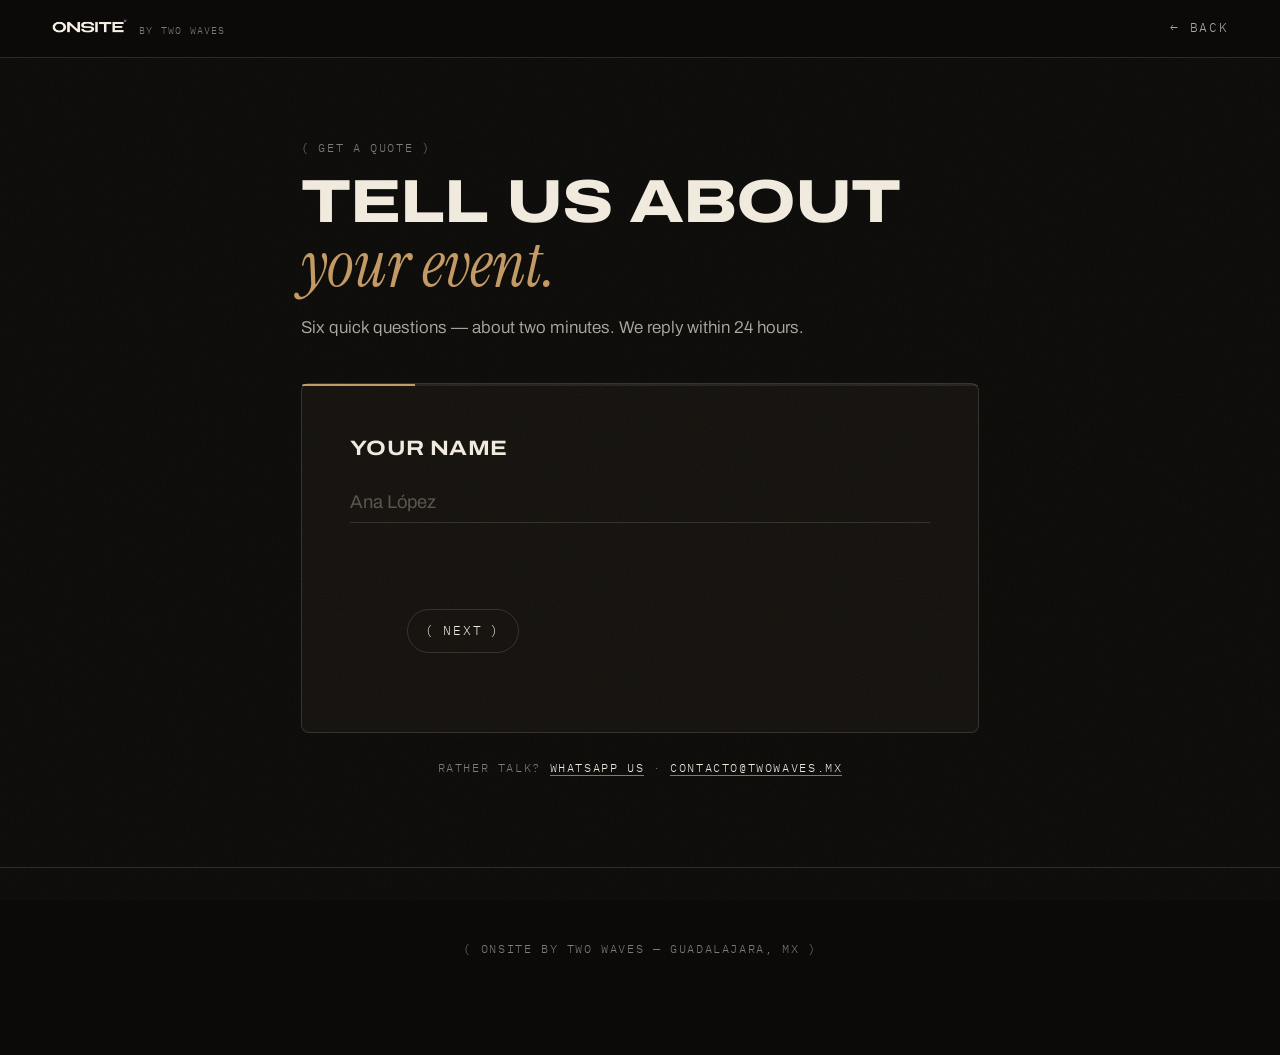
==== quote.html @ 9e3ef3dd "Canonicals apuntan a la URL de producción www.twowaves.mx/onsite/ El sitio se publica como subruta d" ====
<!DOCTYPE html>
<html lang="en">
<head>
  <meta charset="UTF-8">
  <meta name="viewport" content="width=device-width, initial-scale=1.0">
  <meta name="theme-color" content="#0b0a08">
  <title>Get a quote — ONSITE by Two Waves</title>
  <meta name="description" content="Tell us about your event and get a tailored quote for photo and film coverage. We reply within 24 hours.">
  <meta name="robots" content="noindex">
  <link rel="canonical" href="https://www.twowaves.mx/onsite/quote.html">
  <link rel="icon" type="image/svg+xml" href="img/favicon.svg">
  <link rel="preconnect" href="https://fonts.googleapis.com">
  <link rel="preconnect" href="https://fonts.gstatic.com" crossorigin>
  <link href="https://fonts.googleapis.com/css2?family=Archivo:wdth,wght@62.5..125,300..900&family=IBM+Plex+Mono:wght@400;500&family=Instrument+Serif:ital@0;1&display=swap" rel="stylesheet">
  <link rel="stylesheet" href="css/estilo.css?v=7">
</head>
<body class="pagina-simple">

  <!-- ══════════ NAVEGACIÓN MÍNIMA ══════════ -->
  <header class="nav nav--simple">
    <a class="nav_logo" href="index.html" aria-label="ONSITE — home">
      <img src="img/wordmark-cream.png" alt="ONSITE">
      <span class="nav_sello">by Two Waves</span>
    </a>
    <a class="enlace-flecha nav_atras" href="index.html"><span aria-hidden="true">←</span> Back</a>
  </header>

  <main class="quote" id="contenido">
    <div class="quote_intro">
      <p class="etiqueta">( Get a quote )</p>
      <h1 class="quote_titulo">Tell us about<br><span class="serif">your event.</span></h1>
      <p class="quote_sub">Six quick questions — about two minutes. We reply within 24 hours.</p>
    </div>

    <form class="flujo" id="form-cotiza" novalidate>
      <div class="flujo_progreso" aria-hidden="true"><span class="flujo_fill"></span></div>

      <div class="flujo_paso activa" data-paso>
        <label for="c-nombre">Your name</label>
        <input id="c-nombre" name="nombre" type="text" autocomplete="name" placeholder="Ana López" required>
      </div>

      <div class="flujo_paso" data-paso>
        <span class="flujo_pregunta">What are we celebrating?</span>
        <div class="chips" role="radiogroup" aria-label="Event type">
          <label class="chip"><input type="radio" name="tipo" value="Graduation" required><span>Graduation</span></label>
          <label class="chip"><input type="radio" name="tipo" value="Wedding"><span>Wedding</span></label>
          <label class="chip"><input type="radio" name="tipo" value="Corporate"><span>Corporate</span></label>
          <label class="chip"><input type="radio" name="tipo" value="Festival"><span>Festival</span></label>
          <label class="chip"><input type="radio" name="tipo" value="Social"><span>Social</span></label>
          <label class="chip"><input type="radio" name="tipo" value="Other"><span>Other</span></label>
        </div>
      </div>

      <div class="flujo_paso" data-paso>
        <label for="c-fecha">When is it? <small>(estimate is fine)</small></label>
        <input id="c-fecha" name="fecha" type="text" placeholder="e.g. Dec 12, 2026 — or 'not sure yet'" required>
      </div>

      <div class="flujo_paso" data-paso>
        <label for="c-lugar">City &amp; venue</label>
        <input id="c-lugar" name="lugar" type="text" placeholder="Guadalajara — Hacienda…" required>
      </div>

      <div class="flujo_paso" data-paso>
        <label for="c-detalles">Anything else we should know? <small>(optional)</small></label>
        <textarea id="c-detalles" name="detalles" rows="3" placeholder="Guests, schedule, ideas, references…"></textarea>
      </div>

      <div class="flujo_paso" data-paso>
        <label for="c-email">Where do we reach you?</label>
        <input id="c-email" name="email" type="email" autocomplete="email" placeholder="you@email.com" required>
        <input id="c-tel" name="telefono" type="tel" autocomplete="tel" placeholder="WhatsApp (optional)">
      </div>

      <div class="flujo_controles">
        <button type="button" class="flujo_atras" aria-label="Previous step">←</button>
        <button type="button" class="boton flujo_siguiente"><span class="paren">(</span> Next <span class="paren">)</span></button>
        <button type="submit" class="boton flujo_enviar"><span class="paren">(</span> Send request <span class="paren">)</span></button>
      </div>
      <p class="flujo_estado" id="form-estado" role="status"></p>
    </form>

    <p class="quote_nota etiqueta">
      Rather talk? <a href="https://wa.me/523331290485?text=Hi!%20I'd%20like%20a%20quote%20for%20my%20event" target="_blank" rel="noopener">WhatsApp us</a>
      · <a href="mailto:contacto@twowaves.mx">contacto@twowaves.mx</a>
    </p>
  </main>

  <!-- ══════════ MODAL GRACIAS ══════════ -->
  <div class="modal" id="modal-gracias" role="dialog" aria-modal="true" aria-label="Request sent" hidden>
    <div class="modal_caja">
      <p class="etiqueta">( Request sent )</p>
      <h3>Thank <span class="serif">you.</span></h3>
      <p>Our team will reach out to you shortly.</p>
      <a class="boton" href="index.html"><span class="paren">(</span> Back to site <span class="paren">)</span></a>
    </div>
  </div>

  <footer class="footer footer--simple">
    <p class="footer_firma etiqueta">( ONSITE by Two Waves — Guadalajara, MX )</p>
  </footer>

  <script src="js/form.js"></script>
</body>
</html>
---- css/estilo.css ----
/* ═══════════════════════════════════════════════
   ONSITE — event films & photography · by Two Waves
   Oscuro, cálido, editorial. Crema sobre negro,
   wordmark extendida y motivo de paréntesis.
   ═══════════════════════════════════════════════ */

:root {
  --negro: #0b0a08;
  --negro-2: #14110d;
  --crema: #f2ecdf;
  --crema-70: rgba(242, 236, 223, 0.7);
  --crema-50: rgba(242, 236, 223, 0.5);
  --ambar: #c49a62;
  --linea: rgba(242, 236, 223, 0.14);
  --mono: "IBM Plex Mono", monospace;
  --sans: "Archivo", sans-serif;
  --serif: "Instrument Serif", serif;
  --ancho: 1200px;
  --margen: clamp(1.25rem, 4vw, 4rem);
}

* { margin: 0; padding: 0; box-sizing: border-box; }
html { scroll-behavior: smooth; }

body {
  background: var(--negro);
  color: var(--crema);
  font-family: var(--sans);
  font-weight: 340;
  font-size: 1.0625rem;
  line-height: 1.6;
  -webkit-font-smoothing: antialiased;
  overflow-x: hidden;
}
body.cargando { overflow: hidden; }
body.menu-abierto { overflow: hidden; }

::selection { background: var(--crema); color: var(--negro); }

/* grano de película sobre todo el sitio (estático: animarlo
   repinta toda la pantalla y traba el scroll) */
body::after {
  content: "";
  position: fixed;
  inset: 0;
  pointer-events: none;
  z-index: 90;
  opacity: 0.05;
  background-image: url("data:image/svg+xml,%3Csvg xmlns='http://www.w3.org/2000/svg' width='300' height='300'%3E%3Cfilter id='n'%3E%3CfeTurbulence type='fractalNoise' baseFrequency='0.9' numOctaves='2'/%3E%3C/filter%3E%3Crect width='300' height='300' filter='url(%23n)'/%3E%3C/svg%3E");
}

img { max-width: 100%; display: block; }
a { color: inherit; }
button { font: inherit; color: inherit; background: none; border: 0; cursor: pointer; }

.saltar {
  position: absolute; left: -999px; top: 0; z-index: 200;
  background: var(--crema); color: var(--negro); padding: 0.6rem 1rem;
}
.saltar:focus { left: 0; }

/* ── tipografía base ─────────────────────────── */
.etiqueta {
  font-family: var(--mono);
  font-size: 0.72rem;
  letter-spacing: 0.14em;
  text-transform: uppercase;
  color: var(--crema-50);
}
.etiqueta a { color: var(--crema-70); }

.serif {
  font-family: var(--serif);
  font-style: italic;
  font-weight: 400;
  text-transform: none;
  letter-spacing: 0;
}

.titulo-seccion {
  font-variation-settings: "wdth" 122;
  font-weight: 780;
  font-size: clamp(2.6rem, 6.5vw, 5.2rem);
  line-height: 0.96;
  text-transform: uppercase;
  letter-spacing: -0.015em;
  margin: 1.1rem 0 3rem;
}
.titulo-seccion .serif { font-size: 1.06em; color: var(--ambar); }

.seccion {
  max-width: var(--ancho);
  margin: 0 auto;
  padding: clamp(5rem, 12vh, 9rem) var(--margen);
}

.nota { font-family: var(--mono); font-size: 0.78rem; letter-spacing: 0.08em; color: var(--crema-50); text-transform: uppercase; }
.nota a { color: var(--crema); }

/* ── botones con paréntesis ──────────────────── */
.boton {
  display: inline-flex;
  align-items: center;
  gap: 0.55em;
  font-family: var(--mono);
  font-size: 0.8rem;
  letter-spacing: 0.16em;
  text-transform: uppercase;
  color: var(--crema);
  text-decoration: none;
  padding: 0.85em 1.4em;
  border: 1px solid var(--linea);
  border-radius: 99px;
  transition: background 0.35s, color 0.35s, border-color 0.35s;
  white-space: nowrap;
}
.boton .paren { transition: transform 0.35s cubic-bezier(0.2, 0.9, 0.3, 1.2); }
.boton:hover { background: var(--crema); color: var(--negro); border-color: var(--crema); }
.boton:hover .paren:first-child { transform: translateX(-0.35em); }
.boton:hover .paren:last-child { transform: translateX(0.35em); }
.boton.grande { font-size: 0.9rem; padding: 1.05em 1.8em; }

.enlace-flecha {
  font-family: var(--mono);
  font-size: 0.8rem;
  letter-spacing: 0.14em;
  text-transform: uppercase;
  text-decoration: none;
  color: var(--crema-70);
  border-bottom: 1px solid transparent;
  transition: color 0.3s, border-color 0.3s;
}
.enlace-flecha:hover { color: var(--crema); border-color: var(--crema-50); }

/* ── precarga ────────────────────────────────── */
.precarga {
  position: fixed;
  inset: 0;
  z-index: 150;
  background: var(--negro);
  display: grid;
  place-items: center;
  transition: opacity 0.7s ease 0.1s, visibility 0.7s ease 0.1s;
}
.precarga.fuera { opacity: 0; visibility: hidden; }
/* El logo original, intacto: se revela del centro hacia afuera, así los
   paréntesis entran al final sin deformar ni recomponer la marca.
   Al terminar respira, porque la precarga se queda mientras el video del
   hero arranca y un logo fijo varios segundos parece pantalla trabada. */
.precarga_logo {
  width: min(340px, 62vw);
  height: auto;
  opacity: 0;
  clip-path: inset(0 50% 0 50%);
  animation:
    logo-revela 1.5s cubic-bezier(0.5, 0, 0.15, 1) 0.25s forwards,
    logo-respira 2.4s ease-in-out 1.9s infinite;
}
@keyframes logo-revela {
  0% { opacity: 0; clip-path: inset(0 50% 0 50%); }
  18% { opacity: 1; }
  100% { opacity: 1; clip-path: inset(0 0 0 0); }
}
@keyframes logo-respira {
  0%, 100% { opacity: 1; }
  50% { opacity: 0.45; }
}

/* ── navegación ──────────────────────────────── */
.nav {
  position: fixed;
  top: 0; left: 0; right: 0;
  z-index: 100;
  display: flex;
  align-items: center;
  gap: 2rem;
  padding: 1.1rem var(--margen);
  transition: background 0.4s, backdrop-filter 0.4s, padding 0.4s;
}
.nav.pegada {
  background: rgba(11, 10, 8, 0.82);
  backdrop-filter: blur(14px);
  -webkit-backdrop-filter: blur(14px);
  padding-top: 0.75rem;
  padding-bottom: 0.75rem;
  border-bottom: 1px solid rgba(242, 236, 223, 0.06);
}
.nav_logo { display: flex; align-items: baseline; gap: 0.7rem; text-decoration: none; }
.nav_logo img { height: 16px; width: auto; }
.nav_sello {
  font-family: var(--mono);
  font-size: 0.62rem;
  letter-spacing: 0.12em;
  text-transform: uppercase;
  color: var(--crema-50);
}
.nav_links { display: flex; gap: 1.6rem; margin-left: auto; }
.nav_links a {
  font-family: var(--mono);
  font-size: 0.74rem;
  letter-spacing: 0.14em;
  text-transform: uppercase;
  text-decoration: none;
  color: var(--crema-70);
  transition: color 0.3s;
}
.nav_links a:hover { color: var(--crema); }
.nav_hamburguesa { display: none; flex-direction: column; gap: 6px; padding: 6px; margin-left: auto; }
.nav_hamburguesa i { width: 26px; height: 1.5px; background: var(--crema); transition: transform 0.35s, opacity 0.35s; }
body.menu-abierto .nav_hamburguesa i:first-child { transform: translateY(4px) rotate(45deg); }
body.menu-abierto .nav_hamburguesa i:last-child { transform: translateY(-3.5px) rotate(-45deg); }

.menu-movil {
  position: fixed;
  inset: 0;
  z-index: 95;
  background: var(--negro);
  display: grid;
  place-content: center;
  gap: 1.2rem;
  text-align: center;
  opacity: 0;
  visibility: hidden;
  transition: opacity 0.4s, visibility 0.4s;
}
body.menu-abierto .menu-movil { opacity: 1; visibility: visible; }
.menu-movil a {
  font-variation-settings: "wdth" 120;
  font-weight: 720;
  font-size: 2rem;
  text-transform: uppercase;
  text-decoration: none;
}

/* ── hero ────────────────────────────────────── */
.hero {
  position: relative;
  min-height: 100svh;
  display: flex;
  flex-direction: column;
  justify-content: center;
  padding: 7rem var(--margen) 5.5rem;
  overflow: hidden;
}
.hero_fondo { position: absolute; inset: 0; z-index: -1; }
/* el <picture> es solo el envoltorio que elige póster: que no estorbe al layout */
.hero_fondo picture { display: contents; }
.hero_fondo img {
  width: 100%;
  height: 100%;
  object-fit: cover;
  filter: brightness(0.42) saturate(0.9) contrast(1.05);
  will-change: transform;
  animation: kenburns 26s ease-in-out infinite alternate;
}
/* el hero se pausa cuando sale de pantalla (js) para no repintar de fondo */
.hero.dormido .hero_fondo img { animation-play-state: paused; will-change: auto; }
/* con el video ya reproduciendo, la imagen de respaldo deja de animarse */
.hero.video-listo .hero_fondo img { animation: none; will-change: auto; }

/* video de fondo: recorte tipo "cover" (el iframe siempre sobra por un lado) */
.hero_video {
  position: absolute;
  top: 50%;
  left: 50%;
  transform: translate(-50%, -50%);
  border: 0;
  pointer-events: none;
  opacity: 0;
  filter: brightness(0.42) saturate(0.9) contrast(1.05);
  transition: opacity 1.2s ease;
}
.hero_video.visible { opacity: 1; }
@keyframes kenburns {
  from { transform: scale(1) translateY(0); }
  to { transform: scale(1.09) translateY(-1.5%); }
}
.hero_fondo::after {
  content: "";
  position: absolute;
  inset: 0;
  background:
    radial-gradient(120% 90% at 50% 30%, transparent 40%, rgba(11, 10, 8, 0.75) 100%),
    linear-gradient(to bottom, rgba(11, 10, 8, 0.55), transparent 30%, transparent 62%, var(--negro) 100%);
}
.hero_contenido { max-width: var(--ancho); margin: 0 auto; width: 100%; }
.hero_titulo {
  font-variation-settings: "wdth" 123;
  font-weight: 800;
  font-size: clamp(2.4rem, 6.6vw, 5.4rem);
  line-height: 0.94;
  text-transform: uppercase;
  letter-spacing: -0.018em;
}
.hero_titulo .coma { color: var(--ambar); }
.hero_rotador {
  font-size: clamp(1.7rem, 4.1vw, 3.4rem);
  line-height: 1.05;
  margin-top: 0.5rem;
  min-height: 1.2em;
}
.hero_rotador .serif { display: inline-block; color: var(--ambar); }
.hero_rotador .serif.saliendo { animation: rota-sale 0.45s ease forwards; }
.hero_rotador .serif.entrando { animation: rota-entra 0.55s ease forwards; }
@keyframes rota-sale { to { opacity: 0; transform: translateY(-0.4em); filter: blur(4px); } }
@keyframes rota-entra { from { opacity: 0; transform: translateY(0.4em); filter: blur(4px); } to { opacity: 1; transform: none; filter: none; } }
/* ancho alineado con el título grande; balance reparte las líneas parejas al envolver */
.hero_sub { max-width: 46em; margin-top: 1.8rem; color: var(--crema-70); text-wrap: balance; }
.hero_acciones { display: flex; align-items: center; gap: 1.8rem; margin-top: 2.4rem; flex-wrap: wrap; }
.hero_base {
  position: absolute;
  left: 0; right: 0; bottom: 0;
  display: flex;
  justify-content: space-between;
  align-items: center;
  max-width: var(--ancho);
  margin: 0 auto;
  padding: 0 var(--margen) 1.4rem;
}
.hero_scroll { animation: late 2.6s ease-in-out infinite; }
@keyframes late { 0%, 100% { opacity: 0.5; } 50% { opacity: 1; } }

/* ── marquee ─────────────────────────────────── */
.marquee {
  border-top: 1px solid var(--linea);
  border-bottom: 1px solid var(--linea);
  overflow: hidden;
  padding: 0.9rem 0;
}
.marquee_pista {
  display: flex;
  gap: 3.5rem;
  width: max-content;
  animation: marquee 32s linear infinite;
}
/* fuera de pantalla se para: animarlo sin que nadie lo vea traba el scroll */
.marquee.dormido .marquee_pista { animation-play-state: paused; }
.marquee_pista span {
  font-family: var(--mono);
  font-size: 0.78rem;
  letter-spacing: 0.18em;
  text-transform: uppercase;
  color: var(--crema-50);
  white-space: nowrap;
}
@keyframes marquee { to { transform: translateX(-50%); } }

/* ── tipos de evento ─────────────────────────── */
.eventos { position: relative; }
.eventos_lista { list-style: none; border-top: 1px solid var(--linea); }
.evento { border-bottom: 1px solid var(--linea); }
.evento_fila {
  display: grid;
  grid-template-columns: 5.5rem 1fr auto;
  align-items: baseline;
  gap: 1.5rem;
  width: 100%;
  text-align: left;
  padding: 1.7rem 0;
  transition: padding 0.35s;
}
.evento_fila:hover { padding-left: 0.8rem; }
.evento_num { font-family: var(--mono); font-size: 0.75rem; letter-spacing: 0.12em; color: var(--crema-50); }
.evento_nombre {
  font-variation-settings: "wdth" 121;
  font-weight: 760;
  font-size: clamp(1.7rem, 4.2vw, 3.2rem);
  line-height: 1;
  text-transform: uppercase;
  letter-spacing: -0.01em;
  transition: color 0.3s;
}
.evento_frase { font-size: clamp(1rem, 2vw, 1.35rem); color: var(--crema-50); transition: color 0.3s; }
.evento_fila:hover .evento_frase { color: var(--ambar); }

/* imagen/clip flotante que sigue al cursor (solo desktop con hover).
   Siempre horizontal y a nivel. Los eventos con video le pasan la
   proporción del clip en --ar-caja, así se ve completo y sin recorte. */
.evento_preview {
  position: fixed;
  z-index: 60;
  width: min(26vw, 380px);
  aspect-ratio: var(--ar-caja, 16 / 9);
  pointer-events: none;
  opacity: 0;
  transform: scale(0.94);
  transition: opacity 0.3s, transform 0.3s;
  border-radius: 4px;
  overflow: hidden;
}
.evento_preview.visible { opacity: 1; transform: scale(1); }
.evento_preview img { width: 100%; height: 100%; object-fit: cover; filter: saturate(0.92) contrast(1.04) brightness(0.92); }
/* el clip entra encima de la imagen cuando ya está reproduciendo */
.evento_preview_video {
  position: absolute;
  inset: 0;
  width: 100%;
  height: 100%;
  border: 0;
  pointer-events: none;
  opacity: 0;
  transition: opacity 0.45s ease;
  filter: saturate(0.92) contrast(1.04) brightness(0.92);
}
.evento_preview_video.visible { opacity: 1; }

/* ── statement ───────────────────────────────── */
.statement { text-align: center; position: relative; }
.statement_texto {
  font-variation-settings: "wdth" 122;
  font-weight: 790;
  font-size: clamp(2.2rem, 6vw, 4.8rem);
  line-height: 1.02;
  text-transform: uppercase;
  letter-spacing: -0.015em;
  max-width: 15em;
  margin: 0 auto;
}
.statement_texto .palabra {
  display: inline-block;
  opacity: 0.13;
  transition: opacity 0.5s ease;
}
.statement_texto .palabra.encendida { opacity: 1; }
/* los paréntesis que envuelven la frase, en ámbar y peso ligero */
.statement_texto .palabra:first-child,
.statement_texto .palabra:last-child {
  color: var(--ambar);
  font-weight: 300;
  font-variation-settings: "wdth" 100;
}

/* ── trabajos ────────────────────────────────── */
.trabajos_grid {
  display: grid;
  grid-template-columns: repeat(2, 1fr);
  gap: clamp(1.2rem, 3vw, 2.4rem);
  margin-bottom: 2.6rem;
}
.trabajo { text-decoration: none; }
/* 2:1 como los films: se ven casi sin recorte */
.trabajo figure {
  aspect-ratio: 2 / 1;
  overflow: hidden;
  border-radius: 4px;
  margin-bottom: 0.8rem;
}
.trabajo img {
  width: 100%;
  height: 100%;
  object-fit: cover;
  filter: saturate(0.9) brightness(0.88);
  transition: transform 0.8s cubic-bezier(0.2, 0.6, 0.2, 1), filter 0.5s;
}
.trabajo:hover img { transform: scale(1.045); filter: saturate(1) brightness(1); }
.trabajo .etiqueta { transition: color 0.3s; }
.trabajo:hover .etiqueta { color: var(--crema); }
.trabajo:nth-child(even) { transform: translateY(clamp(1rem, 4vw, 3rem)); }

/* ── reproductor (mismo patrón que twowaves.mx) ── */
.reproductor {
  border: 0;
  padding: 0;
  background: transparent;
  max-width: none;
  max-height: none;
  width: 100%;
  height: 100%;
  outline: none;
  overflow: hidden;
}
.reproductor::backdrop { background: transparent; }
.reproductor_fondo {
  position: fixed;
  inset: 0;
  background: rgba(11, 10, 8, 0.92);
  backdrop-filter: blur(10px);
  -webkit-backdrop-filter: blur(10px);
  opacity: 0;
  transition: opacity 0.4s ease;
}
/* el flotante de WhatsApp se transparentaba sobre el reproductor */
body.repro-abierto .whats { opacity: 0; pointer-events: none; }
.whats { transition: background 0.3s, color 0.3s, transform 0.3s, opacity 0.3s; }
.reproductor_contenido {
  position: fixed;
  inset: 0;
  display: grid;
  place-items: center;
  padding: clamp(3.5rem, 8vh, 5rem) clamp(1rem, 4vw, 4rem) clamp(1rem, 4vw, 3rem);
  overflow-y: auto;
}
.reproductor_caja {
  width: min(1100px, 100%);
  opacity: 0;
  transform: translateY(14px) scale(0.985);
  transition: opacity 0.45s ease, transform 0.45s cubic-bezier(0.2, 0.7, 0.3, 1);
}
.reproductor[open] .reproductor_fondo { opacity: 1; }
.reproductor[open] .reproductor_caja { opacity: 1; transform: none; }
.reproductor.cerrando .reproductor_fondo,
.reproductor.cerrando .reproductor_caja { opacity: 0; }

.reproductor_marco {
  position: relative;
  width: 100%;
  /* cada film trae su proporción: no lo encajonamos en 16/9 */
  aspect-ratio: var(--ar-film, 16 / 9);
  max-height: 72svh;
  margin-inline: auto;
  border-radius: 4px;
  overflow: hidden;
  background: #000;
  box-shadow: 0 40px 120px rgba(0, 0, 0, 0.6);
}
.reproductor_marco iframe { position: absolute; inset: 0; width: 100%; height: 100%; border: 0; }

.reproductor_info { display: grid; gap: 1.1rem; margin-top: 1.4rem; }
.reproductor_titulo {
  font-variation-settings: "wdth" 120;
  font-weight: 760;
  font-size: clamp(1.4rem, 3.2vw, 2.4rem);
  line-height: 1;
  text-transform: uppercase;
  letter-spacing: -0.01em;
}
.reproductor_columnas {
  display: flex;
  justify-content: space-between;
  align-items: flex-start;
  gap: clamp(1.5rem, 4vw, 4rem);
  flex-wrap: wrap;
}
.reproductor_meta { display: grid; gap: 0.35rem; flex-shrink: 0; }
.reproductor_tipo {
  font-family: var(--mono);
  font-size: 0.85rem;
  letter-spacing: 0.1em;
  text-transform: uppercase;
  color: var(--ambar);
}
.reproductor_desc { font-size: 0.92rem; line-height: 1.55; max-width: 48ch; color: var(--crema-70); }
.reproductor_desc:empty { display: none; }
.reproductor_cerrar {
  position: fixed;
  top: clamp(1rem, 3vw, 2rem);
  right: clamp(1rem, 3vw, 2rem);
  z-index: 2;
  display: inline-flex;
  align-items: center;
  gap: 0.5em;
  font-family: var(--mono);
  font-size: 0.78rem;
  letter-spacing: 0.14em;
  text-transform: uppercase;
  color: var(--crema-70);
  padding: 0.7em 1.1em;
  border: 1px solid var(--linea);
  border-radius: 99px;
  transition: background 0.3s, color 0.3s, border-color 0.3s;
}
.reproductor_cerrar:hover { background: var(--crema); color: var(--negro); border-color: var(--crema); }

/* aviso de "play" sobre la miniatura */
.trabajo figure { position: relative; }
.trabajo_play {
  position: absolute;
  left: 50%;
  top: 50%;
  transform: translate(-50%, -50%) scale(0.9);
  font-family: var(--mono);
  font-size: 0.78rem;
  letter-spacing: 0.16em;
  text-transform: uppercase;
  color: var(--crema);
  padding: 0.7em 1.2em;
  border: 1px solid rgba(242, 236, 223, 0.5);
  border-radius: 99px;
  backdrop-filter: blur(6px);
  background: rgba(11, 10, 8, 0.35);
  opacity: 0;
  transition: opacity 0.35s, transform 0.35s cubic-bezier(0.2, 0.7, 0.3, 1);
  pointer-events: none;
}
.trabajo:hover .trabajo_play,
.trabajo:focus-visible .trabajo_play { opacity: 1; transform: translate(-50%, -50%) scale(1); }

@media (prefers-reduced-motion: reduce) {
  .reproductor_fondo, .reproductor_caja { transition: none; }
}

/* ── proceso ─────────────────────────────────── */
.proceso_pasos {
  list-style: none;
  display: grid;
  grid-template-columns: repeat(3, 1fr);
  gap: clamp(1.5rem, 3vw, 3rem);
  counter-reset: paso;
}
.paso { border-top: 1px solid var(--linea); padding-top: 1.4rem; }
.paso_num { color: var(--ambar); }
.paso h3 {
  font-variation-settings: "wdth" 118;
  font-weight: 720;
  font-size: 1.25rem;
  text-transform: uppercase;
  letter-spacing: 0.01em;
  margin: 0.9rem 0 0.7rem;
}
.paso p { color: var(--crema-70); font-size: 0.98rem; }

/* ── cierre de la portada → página de cotización ── */
.cierre { padding-bottom: clamp(6rem, 14vh, 10rem); }
.cierre_sub { color: var(--crema-70); max-width: 34em; margin: -1.6rem 0 2.4rem; }

/* ── página de cotización (quote.html) ───────── */
.pagina-simple { display: flex; flex-direction: column; min-height: 100svh; }
.nav--simple { position: sticky; background: var(--negro); border-bottom: 1px solid var(--linea); }
.nav_atras { margin-left: auto; }
.footer--simple { border-top: 1px solid var(--linea); padding: 2rem var(--margen); margin-top: auto; }

.quote {
  width: 100%;
  max-width: 780px;
  margin: 0 auto;
  padding: clamp(3rem, 9vh, 6rem) var(--margen) clamp(4rem, 10vh, 7rem);
}
.quote_intro { margin-bottom: 2.6rem; }
.quote_titulo {
  font-variation-settings: "wdth" 122;
  font-weight: 780;
  font-size: clamp(2.2rem, 5.4vw, 3.8rem);
  line-height: 0.98;
  text-transform: uppercase;
  letter-spacing: -0.015em;
  margin: 1rem 0 1.1rem;
}
.quote_titulo .serif { font-size: 1.06em; color: var(--ambar); }
.quote_sub { color: var(--crema-70); max-width: 34em; }
.quote_nota { margin-top: 1.6rem; text-align: center; }
.quote_nota a { color: var(--crema); border-bottom: 1px solid var(--crema-50); text-decoration: none; }
.flujo {
  background: var(--negro-2);
  border: 1px solid var(--linea);
  border-radius: 8px;
  padding: clamp(1.6rem, 4vw, 3rem);
  position: relative;
}
.flujo_progreso {
  position: absolute;
  top: 0; left: 0; right: 0;
  height: 2px;
  background: rgba(242, 236, 223, 0.08);
  border-radius: 8px 8px 0 0;
  overflow: hidden;
}
.flujo_fill {
  display: block;
  height: 100%;
  width: 16%;
  background: var(--ambar);
  transition: width 0.45s cubic-bezier(0.4, 0, 0.2, 1);
}
.flujo_paso { display: none; min-height: 9.5rem; }
.flujo_paso.activa { display: block; animation: paso-entra 0.45s ease; }
@keyframes paso-entra { from { opacity: 0; transform: translateY(10px); } }
.flujo_paso label,
.flujo_pregunta {
  display: block;
  font-variation-settings: "wdth" 118;
  font-weight: 680;
  font-size: 1.3rem;
  text-transform: uppercase;
  letter-spacing: 0.01em;
  margin-bottom: 1.1rem;
}
.flujo_paso label small { font-family: var(--mono); font-size: 0.62em; font-weight: 400; text-transform: none; letter-spacing: 0.05em; color: var(--crema-50); }
.flujo_paso input,
.flujo_paso textarea {
  width: 100%;
  background: transparent;
  border: 0;
  border-bottom: 1px solid var(--linea);
  color: var(--crema);
  font-family: var(--sans);
  font-size: 1.15rem;
  padding: 0.6rem 0;
  outline: none;
  transition: border-color 0.3s;
  resize: vertical;
}
.flujo_paso input + input { margin-top: 1rem; }
.flujo_paso input:focus,
.flujo_paso textarea:focus { border-color: var(--ambar); }
.flujo_paso input::placeholder,
.flujo_paso textarea::placeholder { color: rgba(242, 236, 223, 0.3); }
.flujo_paso input.invalido,
.flujo_paso textarea.invalido { border-color: #c96f4a; }

.chips { display: flex; flex-wrap: wrap; gap: 0.7rem; }
.chip input { position: absolute; opacity: 0; pointer-events: none; }
.chip span {
  display: inline-block;
  font-family: var(--mono);
  font-size: 0.8rem;
  letter-spacing: 0.1em;
  text-transform: uppercase;
  padding: 0.7em 1.3em;
  border: 1px solid var(--linea);
  border-radius: 99px;
  cursor: pointer;
  transition: background 0.3s, color 0.3s, border-color 0.3s;
}
.chip:hover span { border-color: var(--crema-50); }
.chip input:checked + span { background: var(--crema); color: var(--negro); border-color: var(--crema); }
.chip input:focus-visible + span { outline: 2px solid var(--ambar); outline-offset: 2px; }

.flujo_controles { display: flex; align-items: center; gap: 1rem; margin-top: 1.6rem; }
.flujo_atras {
  font-size: 1.1rem;
  color: var(--crema-50);
  padding: 0.4rem 0.7rem;
  transition: color 0.3s, transform 0.3s;
  visibility: hidden;
}
.flujo_atras.visible { visibility: visible; }
.flujo_atras:hover { color: var(--crema); transform: translateX(-3px); }
.flujo_enviar { display: none; }
.flujo.final .flujo_siguiente { display: none; }
.flujo.final .flujo_enviar { display: inline-flex; }
.flujo_estado { font-family: var(--mono); font-size: 0.78rem; letter-spacing: 0.08em; color: var(--ambar); margin-top: 1rem; min-height: 1.2em; }

/* ── modal gracias ───────────────────────────── */
.modal {
  position: fixed;
  inset: 0;
  z-index: 140;
  display: grid;
  place-items: center;
  background: rgba(11, 10, 8, 0.85);
  backdrop-filter: blur(8px);
  padding: var(--margen);
}
.modal[hidden] { display: none; }
.modal_caja {
  background: var(--negro-2);
  border: 1px solid var(--linea);
  border-radius: 8px;
  padding: clamp(2rem, 5vw, 3.5rem);
  max-width: 460px;
  text-align: center;
  display: grid;
  gap: 1.1rem;
  justify-items: center;
}
.modal_caja h3 {
  font-variation-settings: "wdth" 122;
  font-weight: 780;
  font-size: 2rem;
  text-transform: uppercase;
}
.modal_caja h3 .serif { color: var(--ambar); }
.modal_caja p { color: var(--crema-70); }

/* ── whatsapp flotante ───────────────────────── */
.whats {
  position: fixed;
  right: 1.4rem;
  bottom: 1.4rem;
  z-index: 110;
  width: 52px;
  height: 52px;
  display: grid;
  place-items: center;
  border-radius: 50%;
  background: var(--negro-2);
  border: 1px solid var(--linea);
  color: var(--crema);
  transition: background 0.3s, color 0.3s, transform 0.3s;
}
.whats svg { width: 24px; height: 24px; }
.whats:hover { background: var(--crema); color: var(--negro); transform: translateY(-3px); }

/* ── footer ──────────────────────────────────── */
.footer {
  border-top: 1px solid var(--linea);
  text-align: center;
  padding: clamp(3.5rem, 8vh, 6rem) var(--margen) 6rem;
  display: grid;
  gap: 1.8rem;
  justify-items: center;
}
.footer_logo { width: min(300px, 60vw); }
.footer_links { display: flex; gap: 2rem; flex-wrap: wrap; justify-content: center; }
.footer_links a {
  font-family: var(--mono);
  font-size: 0.76rem;
  letter-spacing: 0.14em;
  text-transform: uppercase;
  text-decoration: none;
  color: var(--crema-70);
  transition: color 0.3s;
}
.footer_links a:hover { color: var(--crema); }

/* ── reveals al hacer scroll ─────────────────── */
.revelar {
  opacity: 0;
  transform: translateY(26px);
  transition: opacity 0.8s ease, transform 0.8s cubic-bezier(0.2, 0.6, 0.2, 1);
}
.revelar.visto { opacity: 1; transform: none; }

/* ── responsive ──────────────────────────────── */
@media (max-width: 860px) {
  .nav_links, .nav_cta { display: none; }
  .nav_hamburguesa { display: flex; }
  .evento_fila { grid-template-columns: 3.4rem 1fr; }
  .evento_frase { display: none; }
  .evento_preview { display: none; }
  .trabajos_grid { grid-template-columns: 1fr; }
  .trabajo:nth-child(even) { transform: none; }
  .proceso_pasos { grid-template-columns: 1fr; }
  .hero_base { padding-bottom: 1rem; }
}

@media (prefers-reduced-motion: reduce) {
  html { scroll-behavior: auto; }
  body::after, .hero_fondo img, .marquee_pista, .hero_scroll { animation: none; }
  .revelar { transition: none; opacity: 1; transform: none; }
  .statement_texto .palabra { opacity: 1; }
  .precarga_logo { animation: none; opacity: 1; clip-path: none; }
}
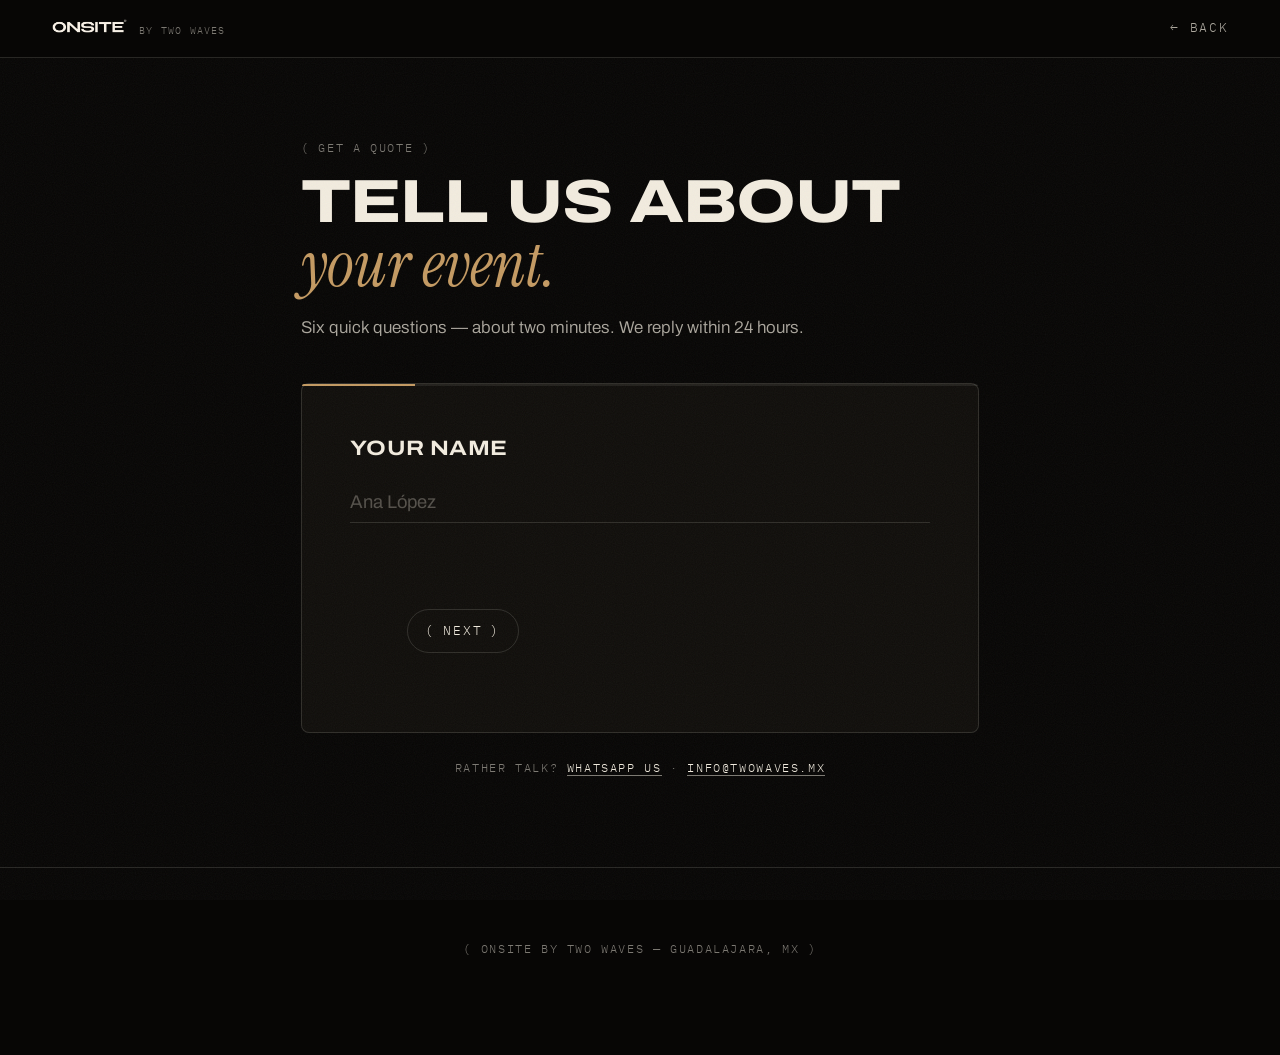
==== commit 4e78c097: "Eventos: reordenar, clic abre el film, correo info@, fondo más oscuro - Orden de "What we cover": Fe" ====
--- a/quote.html
+++ b/quote.html
@@ -3,7 +3,7 @@
 <head>
   <meta charset="UTF-8">
   <meta name="viewport" content="width=device-width, initial-scale=1.0">
-  <meta name="theme-color" content="#0b0a08">
+  <meta name="theme-color" content="#070605">
   <title>Get a quote — ONSITE by Two Waves</title>
   <meta name="description" content="Tell us about your event and get a tailored quote for photo and film coverage. We reply within 24 hours.">
   <meta name="robots" content="noindex">
@@ -12,17 +12,17 @@
   <link rel="preconnect" href="https://fonts.googleapis.com">
   <link rel="preconnect" href="https://fonts.gstatic.com" crossorigin>
   <link href="https://fonts.googleapis.com/css2?family=Archivo:wdth,wght@62.5..125,300..900&family=IBM+Plex+Mono:wght@400;500&family=Instrument+Serif:ital@0;1&display=swap" rel="stylesheet">
-  <link rel="stylesheet" href="css/estilo.css?v=7">
+  <link rel="stylesheet" href="css/estilo.css?v=11">
 </head>
 <body class="pagina-simple">
 
   <!-- ══════════ NAVEGACIÓN MÍNIMA ══════════ -->
   <header class="nav nav--simple">
-    <a class="nav_logo" href="index.html" aria-label="ONSITE — home">
+    <a class="nav_logo" href="./" aria-label="ONSITE — home">
       <img src="img/wordmark-cream.png" alt="ONSITE">
       <span class="nav_sello">by Two Waves</span>
     </a>
-    <a class="enlace-flecha nav_atras" href="index.html"><span aria-hidden="true">←</span> Back</a>
+    <a class="enlace-flecha nav_atras" href="./"><span aria-hidden="true">←</span> Back</a>
   </header>
 
   <main class="quote" id="contenido">
@@ -83,7 +83,7 @@
 
     <p class="quote_nota etiqueta">
       Rather talk? <a href="https://wa.me/523331290485?text=Hi!%20I'd%20like%20a%20quote%20for%20my%20event" target="_blank" rel="noopener">WhatsApp us</a>
-      · <a href="mailto:contacto@twowaves.mx">contacto@twowaves.mx</a>
+      · <a href="mailto:info@twowaves.mx">info@twowaves.mx</a>
     </p>
   </main>
 
@@ -93,7 +93,7 @@
       <p class="etiqueta">( Request sent )</p>
       <h3>Thank <span class="serif">you.</span></h3>
       <p>Our team will reach out to you shortly.</p>
-      <a class="boton" href="index.html"><span class="paren">(</span> Back to site <span class="paren">)</span></a>
+      <a class="boton" href="./"><span class="paren">(</span> Back to site <span class="paren">)</span></a>
     </div>
   </div>
 
@@ -101,6 +101,6 @@
     <p class="footer_firma etiqueta">( ONSITE by Two Waves — Guadalajara, MX )</p>
   </footer>
 
-  <script src="js/form.js"></script>
+  <script src="js/form.js?v=11"></script>
 </body>
 </html>
--- a/css/estilo.css
+++ b/css/estilo.css
@@ -5,8 +5,8 @@
    ═══════════════════════════════════════════════ */
 
 :root {
-  --negro: #0b0a08;
-  --negro-2: #14110d;
+  --negro: #070605;
+  --negro-2: #100e0b;
   --crema: #f2ecdf;
   --crema-70: rgba(242, 236, 223, 0.7);
   --crema-50: rgba(242, 236, 223, 0.5);
@@ -178,7 +178,7 @@
   transition: background 0.4s, backdrop-filter 0.4s, padding 0.4s;
 }
 .nav.pegada {
-  background: rgba(11, 10, 8, 0.82);
+  background: rgba(7, 6, 5, 0.82);
   backdrop-filter: blur(14px);
   -webkit-backdrop-filter: blur(14px);
   padding-top: 0.75rem;
@@ -280,8 +280,8 @@
   position: absolute;
   inset: 0;
   background:
-    radial-gradient(120% 90% at 50% 30%, transparent 40%, rgba(11, 10, 8, 0.75) 100%),
-    linear-gradient(to bottom, rgba(11, 10, 8, 0.55), transparent 30%, transparent 62%, var(--negro) 100%);
+    radial-gradient(120% 90% at 50% 30%, transparent 40%, rgba(7, 6, 5, 0.75) 100%),
+    linear-gradient(to bottom, rgba(7, 6, 5, 0.55), transparent 30%, transparent 62%, var(--negro) 100%);
 }
 .hero_contenido { max-width: var(--ancho); margin: 0 auto; width: 100%; }
 .hero_titulo {
@@ -358,6 +358,7 @@
   text-align: left;
   padding: 1.7rem 0;
   transition: padding 0.35s;
+  cursor: pointer; /* abre el film en el reproductor al hacer clic */
 }
 .evento_fila:hover { padding-left: 0.8rem; }
 .evento_num { font-family: var(--mono); font-size: 0.75rem; letter-spacing: 0.12em; color: var(--crema-50); }
@@ -473,7 +474,7 @@
 .reproductor_fondo {
   position: fixed;
   inset: 0;
-  background: rgba(11, 10, 8, 0.92);
+  background: rgba(7, 6, 5, 0.92);
   backdrop-filter: blur(10px);
   -webkit-backdrop-filter: blur(10px);
   opacity: 0;
@@ -577,7 +578,7 @@
   border: 1px solid rgba(242, 236, 223, 0.5);
   border-radius: 99px;
   backdrop-filter: blur(6px);
-  background: rgba(11, 10, 8, 0.35);
+  background: rgba(7, 6, 5, 0.35);
   opacity: 0;
   transition: opacity 0.35s, transform 0.35s cubic-bezier(0.2, 0.7, 0.3, 1);
   pointer-events: none;
@@ -737,7 +738,7 @@
   z-index: 140;
   display: grid;
   place-items: center;
-  background: rgba(11, 10, 8, 0.85);
+  background: rgba(7, 6, 5, 0.85);
   backdrop-filter: blur(8px);
   padding: var(--margen);
 }
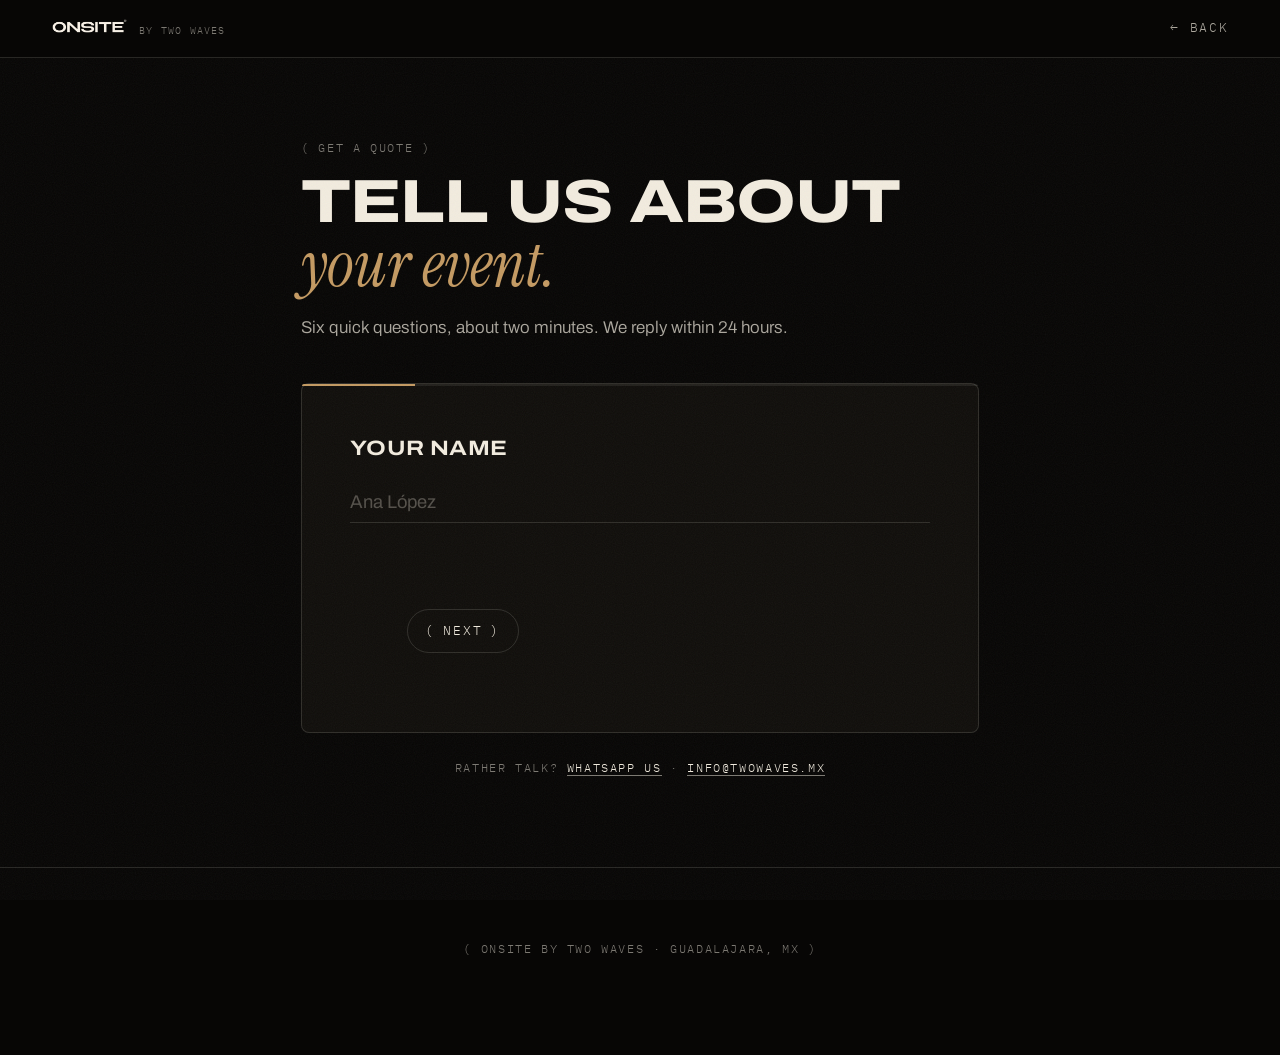
==== commit 8d4059ce: "Quitar todos los guiones largos (—) del texto visible Separadores → punto medio "·" (ya en el diseño" ====
--- a/quote.html
+++ b/quote.html
@@ -4,7 +4,7 @@
   <meta charset="UTF-8">
   <meta name="viewport" content="width=device-width, initial-scale=1.0">
   <meta name="theme-color" content="#070605">
-  <title>Get a quote — ONSITE by Two Waves</title>
+  <title>Get a quote · ONSITE by Two Waves</title>
   <meta name="description" content="Tell us about your event and get a tailored quote for photo and film coverage. We reply within 24 hours.">
   <meta name="robots" content="noindex">
   <link rel="canonical" href="https://www.twowaves.mx/onsite/quote.html">
@@ -12,13 +12,13 @@
   <link rel="preconnect" href="https://fonts.googleapis.com">
   <link rel="preconnect" href="https://fonts.gstatic.com" crossorigin>
   <link href="https://fonts.googleapis.com/css2?family=Archivo:wdth,wght@62.5..125,300..900&family=IBM+Plex+Mono:wght@400;500&family=Instrument+Serif:ital@0;1&display=swap" rel="stylesheet">
-  <link rel="stylesheet" href="css/estilo.css?v=11">
+  <link rel="stylesheet" href="css/estilo.css?v=12">
 </head>
 <body class="pagina-simple">
 
   <!-- ══════════ NAVEGACIÓN MÍNIMA ══════════ -->
   <header class="nav nav--simple">
-    <a class="nav_logo" href="./" aria-label="ONSITE — home">
+    <a class="nav_logo" href="./" aria-label="ONSITE home">
       <img src="img/wordmark-cream.png" alt="ONSITE">
       <span class="nav_sello">by Two Waves</span>
     </a>
@@ -29,7 +29,7 @@
     <div class="quote_intro">
       <p class="etiqueta">( Get a quote )</p>
       <h1 class="quote_titulo">Tell us about<br><span class="serif">your event.</span></h1>
-      <p class="quote_sub">Six quick questions — about two minutes. We reply within 24 hours.</p>
+      <p class="quote_sub">Six quick questions, about two minutes. We reply within 24 hours.</p>
     </div>
 
     <form class="flujo" id="form-cotiza" novalidate>
@@ -54,12 +54,12 @@
 
       <div class="flujo_paso" data-paso>
         <label for="c-fecha">When is it? <small>(estimate is fine)</small></label>
-        <input id="c-fecha" name="fecha" type="text" placeholder="e.g. Dec 12, 2026 — or 'not sure yet'" required>
+        <input id="c-fecha" name="fecha" type="text" placeholder="e.g. Dec 12, 2026, or 'not sure yet'" required>
       </div>
 
       <div class="flujo_paso" data-paso>
         <label for="c-lugar">City &amp; venue</label>
-        <input id="c-lugar" name="lugar" type="text" placeholder="Guadalajara — Hacienda…" required>
+        <input id="c-lugar" name="lugar" type="text" placeholder="Guadalajara, Hacienda…" required>
       </div>
 
       <div class="flujo_paso" data-paso>
@@ -98,9 +98,9 @@
   </div>
 
   <footer class="footer footer--simple">
-    <p class="footer_firma etiqueta">( ONSITE by Two Waves — Guadalajara, MX )</p>
+    <p class="footer_firma etiqueta">( ONSITE by Two Waves · Guadalajara, MX )</p>
   </footer>
 
-  <script src="js/form.js?v=11"></script>
+  <script src="js/form.js?v=12"></script>
 </body>
 </html>
